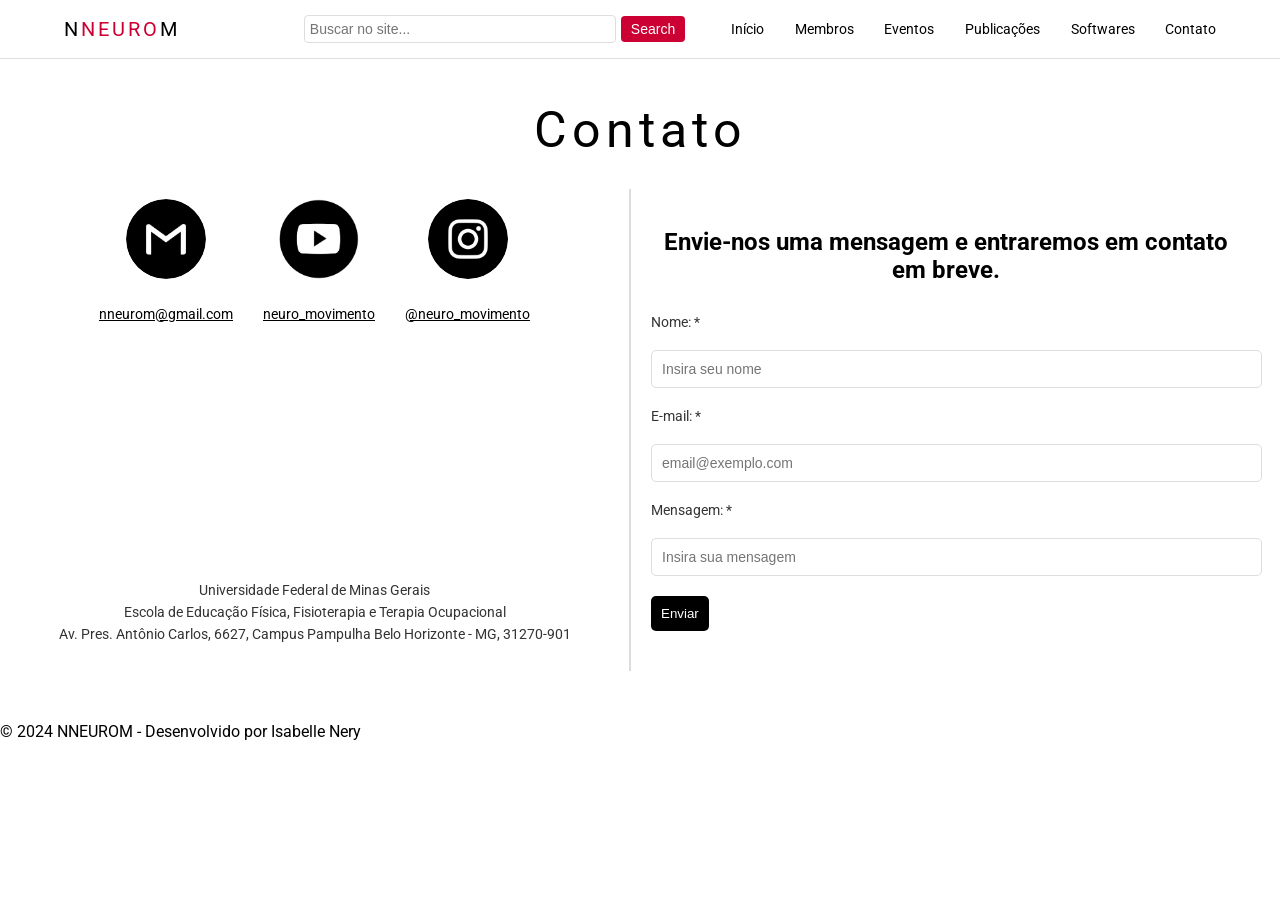
==== contato.html @ 58aeb601 "Update contato.html" ====
<!DOCTYPE html>
<html lang="pt-br">

<head>
    <meta charset="UTF-8">
    <meta name="viewport" content="width=device-width, initial-scale=1.0">
    <title>Contato - NNeuroM</title>
    <link rel="preconnect" href="https://fonts.googleapis.com">
    <link rel="preconnect" href="https://fonts.gstatic.com" crossorigin>
    <link href="https://fonts.googleapis.com/css2?family=Roboto:wght@400;700&display=swap" rel="stylesheet">   
</head>

<body>
    <header>
        <div class="logo">
            <a href="index.html">
                <span class="black">N</span><span class="red">NEURO</span><span class="black">M</span>
            </a>
        </div>
        <div class="search-container">
            <input type="text" placeholder="Buscar no site...">
            <button>Search</button>
        </div>
        <nav>
            <ul>
                <li><a href="index.html">Início</a></li>
                <li><a href="membros.html">Membros</a></li>
                <li><a href="eventos.html">Eventos</a></li>
                <li><a href="publicacoes.html">Publicações</a></li>
                <li><a href="softwares.html">Softwares</a></li>
                <li><a href="contato.html">Contato</a></li>
            </ul>
        </nav>
    </header>

    <main>
        <section class="section-1">
            <h1>Contato</h1>            
        </section>
         
        <section class="section-2">
            <div class="left">
                <div class="icons">
                    <a href="mailto:nneurom@gmail.com" target="_blank">
                        <img src="gmail.png" alt="Email">
                        <p><u>nneurom@gmail.com</u></p>
                    </a>
                    <a href="https://www.youtube.com/@nneurom-neurocienciasdomov8303" target="_blank">
                        <img src="youtube.png" alt="YouTube">
                        <p><u>neuro_movimento</u></p>
                    </a>
                    <a href="https://www.instagram.com/neuro_movimento/" target="_blank">
                        <img src="insta.png" alt="Instagram">
                        <p><u>@neuro_movimento</u></p>
                    </a>
                </div>
                <div class="map-container">
                <iframe 
                    src="https://www.google.com/maps/embed?pb=!1m18!1m12!1m3!1d3752.3474759789087!2d-43.968904725151745!3d-19.867544236365994!2m3!1f0!2f0!3f0!3m2!1i1024!2i768!4f13.1!3m3!1m2!1s0xa690615bbe2827%3A0x1bd8b08f48e8cec1!2sN%C3%BAcleo%20de%20Neuroci%C3%AAncias%20do%20Movimento%20(NNeuroM)!5e0!3m2!1spt-BR!2sbr!4v1732773754112!5m2!1spt-BR!2sbr" width="1000" height="300" style="border:0;" allowfullscreen="" loading="lazy" referrerpolicy="no-referrer-when-downgrade" 
                    width="800" 
                    height="300" 
                    style="border:0;" 
                    allowfullscreen="" 
                    loading="lazy" 
                    referrerpolicy="no-referrer-when-downgrade">
                </iframe>
                </div>
               
                <div class="address">
                    <p>Universidade Federal de Minas Gerais<br>
                        Escola de Educação Física, Fisioterapia e Terapia Ocupacional<br>
                        Av. Pres. Antônio Carlos, 6627, Campus Pampulha Belo Horizonte - MG, 31270-901</p>
                </div>
            </div>
            <div class="right">
                <h2>Envie-nos uma mensagem e entraremos em contato em breve.</h2>
                <form action="#" method="post">
                    <label for="name">Nome: *</label>
                    <input type="text" id="name" name="name" placeholder="Insira seu nome" required>
                    <label for="email">E-mail: *</label>
                    <input type="email" id="email" name="email" placeholder="email@exemplo.com" required>
                    <label for="message">Mensagem: *</label>
                    <input type="text" id="mensagem" name="mensagem" placeholder="Insira sua mensagem" required>
                    <a href="mailto:nneurom@gmail.com" target="_blank">
                    <button type="button">Enviar</button>
                    </a>
                </form>
            </div>
    </section>
    </main>

    <footer>
        <p>&copy; 2024 NNEUROM - Desenvolvido por Isabelle Nery</p>
    </footer>
    
    <style>  
        
    body {
        font-family: 'Roboto', sans-serif;
        margin: 0;
        padding: 0;
    }

    header {
        display: flex;
        flex-wrap: wrap;
        justify-content: space-between;
        align-items: center;
        padding: 15px 5%;
        background-color: #fff;
        color: #333;
        border-bottom: 1px solid #ddd;
    }

    .logo {
        flex: 1 1 auto;
        text-align: left;
    }

    .logo a {
        text-decoration: none;
        font-size: 20px;
        font-weight: normal;
        color: #333;
        letter-spacing: 3px;
    }

    .logo a .red {
        color: #CC0033;
    }

    .logo a .black {
        color: #000;
    }

    .search-container {
        flex: 2 1 auto;
        display: flex;
        justify-content: center;
        align-items: center;
    }

    .search-container input {
        padding: 5px;
        font-size: 14px;
        border: 1px solid #ddd;
        border-radius: 4px;
        outline: none;
        width: 100%;
        max-width: 300px;
    }

    .search-container button {
        padding: 5px 10px;
        font-size: 14px;
        background-color: #CC0033;
        color: white;
        border: none;
        border-radius: 4px;
        cursor: pointer;
        margin-left: 5px;
    }

    .search-container button:hover {
        background-color: darkred;
    }

    nav {
        flex: 1 1 auto;
        text-align: right;
    }

    nav ul {
        list-style: none;
        font-size: 14px;
        display: flex;
        gap: 15px;
        padding: 0;
        margin: 0;
        justify-content: space-around;
        flex-wrap: nowrap;
    }

    nav ul li {
        flex: 1 1 auto;
        white-space: nowrap;
    }

    nav ul li a {
        text-decoration: none;
        color: #000;
        font-weight: normal;
        font-size: 14px;
        transition: color 0.3s;
    }

    nav ul li a:hover {
        color: red;
    }

/* Responsividade header */
    @media (max-width: 768px) {
        header {
            flex-direction: column;
            align-items: stretch;
        }

        nav ul {
            justify-content: center;
            gap: 8px;
        }

        .search-container {
            display: none;
        }

        nav {
            order: 2;
        }

        .logo {
            order: 1;
            text-align: center;
            margin-bottom: 10px;
        }
    }
        
    .section-1 {
        text-align: center;
        margin-bottom: 10px;
    }
    
    .section-1 h1 {
        font-size: 50px;
        color: #000;
        margin-bottom: 5px;
        font-weight: normal;
        letter-spacing: 5px;
    }
      
    .section-2 {
        display: flex;
        justify-content: space-between;
        align-items: flex-start;
        padding: 20px;
        gap: 20px;
    }
        
    .left {
        flex: 1;
        text-align: center;
        font-size: 14px;
        margin-bottom: 10px;
        text-align: center;
        color: #000;
        text-decoration: none;
    }
        
    .icons {
        display: flex;
        justify-content: center;
        align-items: center;
        gap: 30px;
        margin-bottom: 10px;
    }

    .icons a p {
        color: #000; 
        text-decoration: none;
    }

    .icons a:hover p {
        color: #CC0033; 
    }
        
    .icons img {
        width: 80px;
        height: 80px;
        border-radius: 50%;
        padding: 10px;
    }
    
    .address {
        font-size: 14px;
        line-height: 1.6;
        color: #333;
        margin-top: 30px;
        margin-bottom: 30px;
    }
    
    .right {
        flex: 1;
        padding: 20px;
        border-left: 2px solid #ddd;
    }
        
    .right h2 {
        font-size: 24px;
        margin-bottom: 30px;
        text-align: center;
        color: #000;
    }
    
    form {
        display: flex;
        flex-direction: column;
        gap: 20px;
    }
    
    form label {
        font-size: 14px;
        color: #333;
    }
        
    form input, form textarea {
        width: 100%;
        padding: 10px;
        border: 1px solid #ddd;
        border-radius: 5px;
        font-size: 14px;
    }
    
    form button {
        background-color: #000;
        color: #fff;
        padding: 10px;
        border: none;
        border-radius: 5px;
        cursor: pointer;
        margin-bottom: 20px;
    }
        
    form button:hover {
        background-color: #red;
        margin-top: 5px;
    }

    .map-container {
        margin-top: 5px;
        text-align: center;
    }
    
    .map-container iframe {
        width: 100%;
        max-width: 800px;
        height: 200px;
        border: none;
    }
        
    .map-container p {
        font-size: 14px;
        margin-top: 30px;
        line-height: 1.5;
        color: #333;
    }


/* Responsividade para telas menores */
@media (max-width: 768px) {
    .section-1 h1 {
        font-size: 40px;
    }
    
    .section-2 {
        flex-direction: column; /* Empilha os elementos verticalmente */
        align-items: center; /* Centraliza os itens */
        gap: 20px;
    }

    .left, .right {
        flex: none;
        width: 100%; /* Faz com que os elementos ocupem toda a largura */
        padding: 5px;
        text-align: center;
    }

    .icons {
        display: flex; /* Habilita o flexbox */
        flex-wrap: wrap; /* Permite que os itens quebrem para uma nova linha, se necessário */
        justify-content: center; /* Centraliza os ícones horizontalmente */
        align-items: center; /* Centraliza os itens verticalmente */
        gap: 5px; /* Espaçamento entre os itens */
    }

    .icons img {
        width: 40px; /* Reduz o tamanho dos ícones */
        height: 40px;
        margin-bottom: 3px;
    }
    
    .icons a {
        display: flex; /* Alinha os ícones e legendas dentro de cada link */
        flex-direction: column; /* Ícone e legenda lado a lado */
        align-items: center; /* Centraliza verticalmente o ícone e o texto */
        color: inherit; /* Mantém a cor padrão do texto */

    .icons a p {
        font-size: 8px; /* Ajusta o tamanho do texto */
        margin: 0;
        text-decoration: underline; /* Mantém o sublinhado */
        color: #000;
    }

    .map-container iframe {
        max-width: 100%; /* O mapa ocupa toda a largura disponível */
        height: 150px; /* Reduz a altura do mapa */
    }

    .address {
        font-size: 10px; /* Texto menor para o endereço */
    }

    .right h2 {
        font-size: 20px; /* Reduz o tamanho do título */
        margin-bottom: 10px;
    }

    form {
        gap: 15px; /* Reduz o espaço entre os elementos do formulário */
        
    }

    form label {
        font-size: 12px; /* Texto menor para os labels */
        justify-text: left;
        align-itens: left;
    }

    form input, form textarea {
        font-size: 12px; /* Texto menor nos campos */
    }

    form button {
        font-size: 16px; /* Botão com texto menor */
        padding: 10px; /* Padding ajustado */
    } 
}
        
footer {
    background-color: #f9f9f9;
    text-align: center;
    padding: 10px 0;
    font-size: 12px;
    color: #666;
    border-top: 2px solid #ddd;
    }

footer p {
    margin: 0;
}
        
</style>    
</body>    
</html>
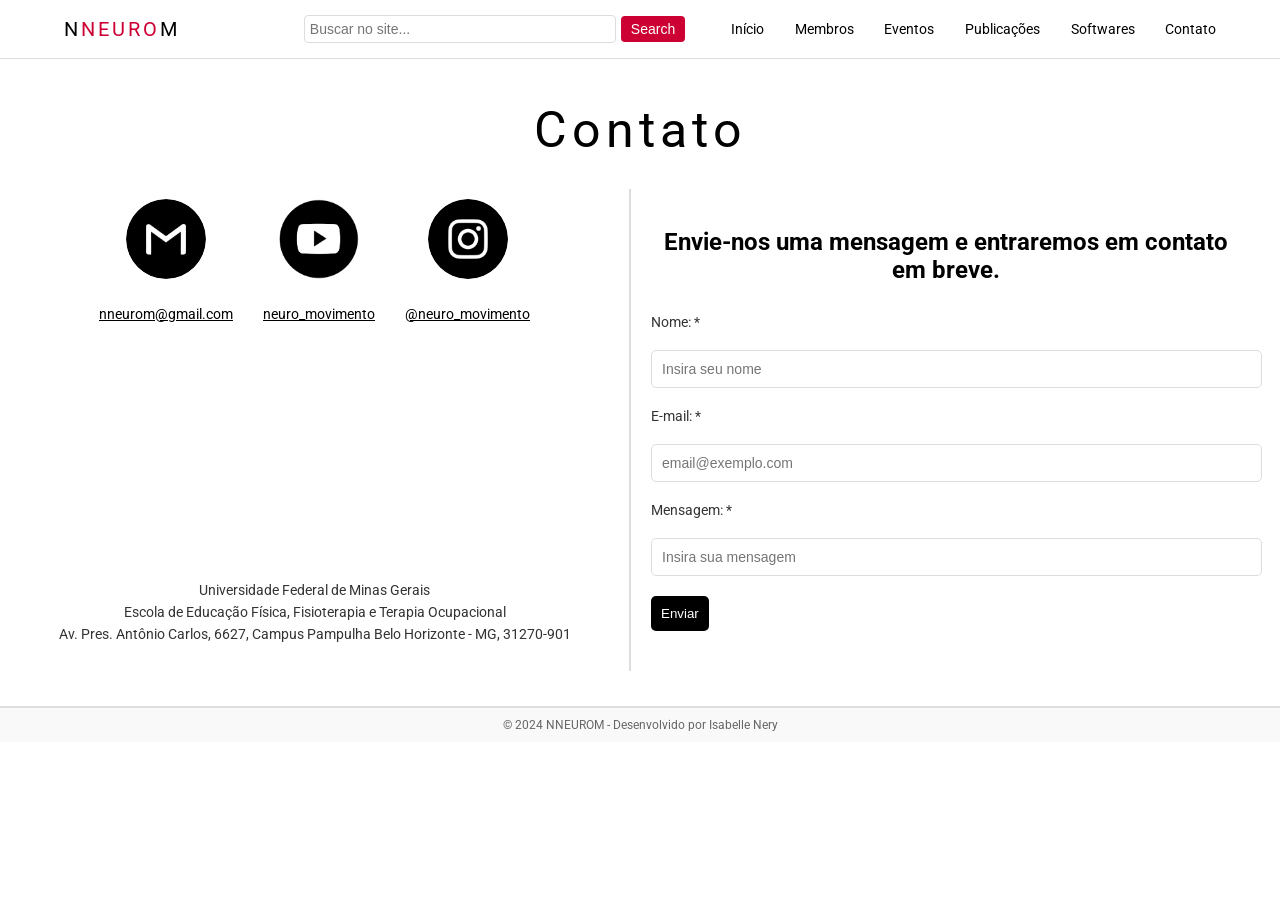
==== commit 6bcff0e6: "Update contato.html" ====
--- a/contato.html
+++ b/contato.html
@@ -389,16 +389,7 @@
     }
     
     .icons a {
-        display: flex; /* Alinha os ícones e legendas dentro de cada link */
-        flex-direction: column; /* Ícone e legenda lado a lado */
-        align-items: center; /* Centraliza verticalmente o ícone e o texto */
-        color: inherit; /* Mantém a cor padrão do texto */
-
-    .icons a p {
-        font-size: 8px; /* Ajusta o tamanho do texto */
-        margin: 0;
-        text-decoration: underline; /* Mantém o sublinhado */
-        color: #000;
+        display: none;
     }
 
     .map-container iframe {
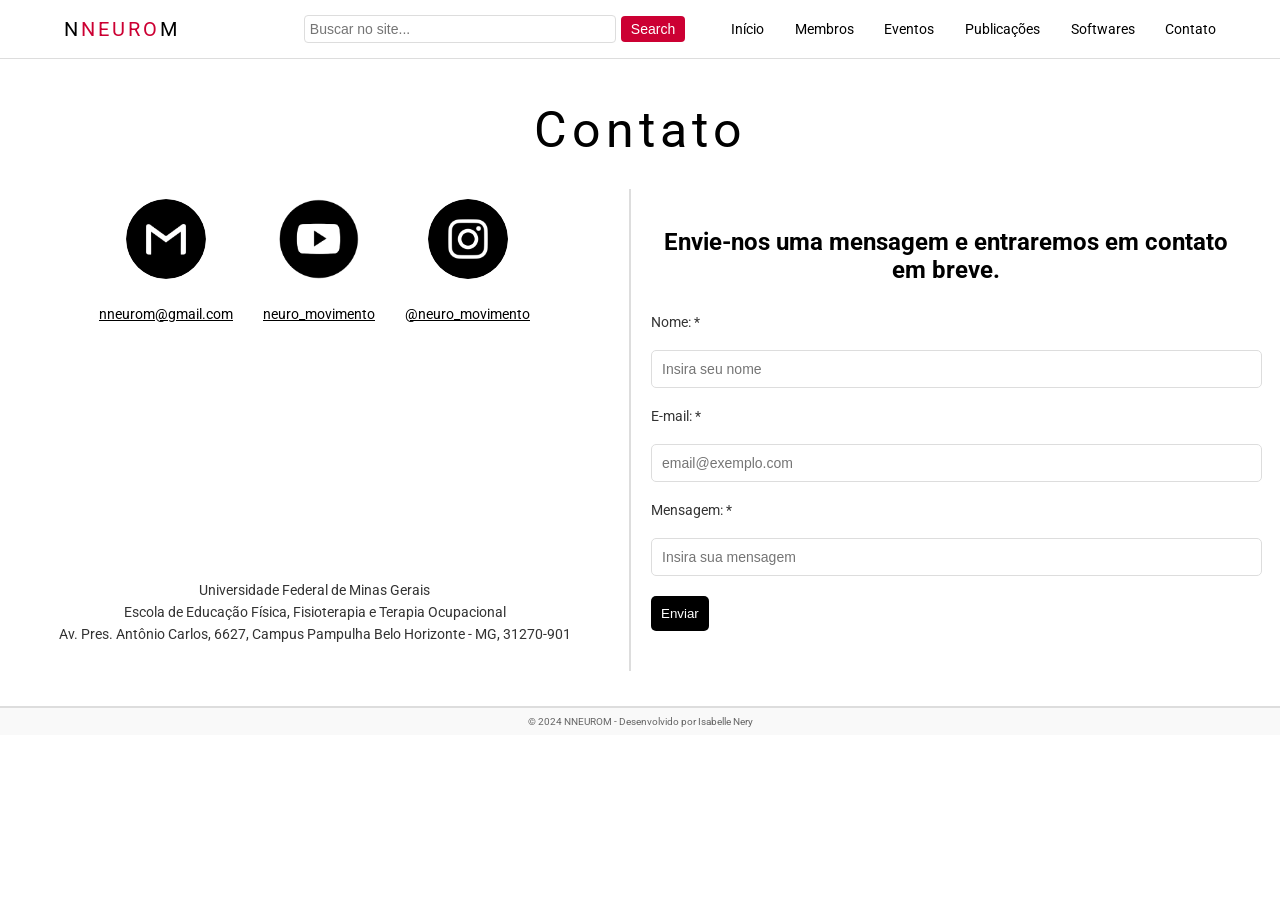
==== commit 9dbdefdb: "Update contato.html" ====
--- a/contato.html
+++ b/contato.html
@@ -372,6 +372,7 @@
         width: 100%; /* Faz com que os elementos ocupem toda a largura */
         padding: 5px;
         text-align: center;
+        border-left: 0px solid #ddd;
     }
 
     .icons {
@@ -379,19 +380,26 @@
         flex-wrap: wrap; /* Permite que os itens quebrem para uma nova linha, se necessário */
         justify-content: center; /* Centraliza os ícones horizontalmente */
         align-items: center; /* Centraliza os itens verticalmente */
-        gap: 5px; /* Espaçamento entre os itens */
+        gap: 30px; /* Espaçamento entre os itens */
     }
 
     .icons img {
-        width: 40px; /* Reduz o tamanho dos ícones */
-        height: 40px;
-        margin-bottom: 3px;
+        width: 70px; /* Reduz o tamanho dos ícones */
+        height: 70px;
+        margin-bottom: 15px;
     }
     
     .icons a {
+        flex-direction: row; /* Ícone e texto lado a lado */
+        align-items: center; /* Centraliza o texto e o ícone */
+        gap: 20px; /* Espaço entre ícone e texto */
+    }
+    
+    .icons a p {
         display: none;
-    }
-
+        font-size: 12px; /* Texto menor em dispositivos móveis */
+    }
+    
     .map-container iframe {
         max-width: 100%; /* O mapa ocupa toda a largura disponível */
         height: 150px; /* Reduz a altura do mapa */
@@ -403,35 +411,41 @@
 
     .right h2 {
         font-size: 20px; /* Reduz o tamanho do título */
-        margin-bottom: 10px;
     }
 
     form {
         gap: 15px; /* Reduz o espaço entre os elementos do formulário */
+        align-items: flex-start;
+        width: 100%;
+        padding: 10px;
         
     }
 
     form label {
         font-size: 12px; /* Texto menor para os labels */
-        justify-text: left;
-        align-itens: left;
+        text-align: left;
+        width: 100%;
     }
 
     form input, form textarea {
         font-size: 12px; /* Texto menor nos campos */
+        width: 100%;
+        padding: 8px;
+        text-align: left;
     }
 
     form button {
-        font-size: 16px; /* Botão com texto menor */
+        font-size: 14px; /* Botão com texto menor */
         padding: 10px; /* Padding ajustado */
+        align-self: center;
     } 
 }
         
 footer {
     background-color: #f9f9f9;
     text-align: center;
-    padding: 10px 0;
-    font-size: 12px;
+    padding: 8px 0;
+    font-size: 10px;
     color: #666;
     border-top: 2px solid #ddd;
     }
